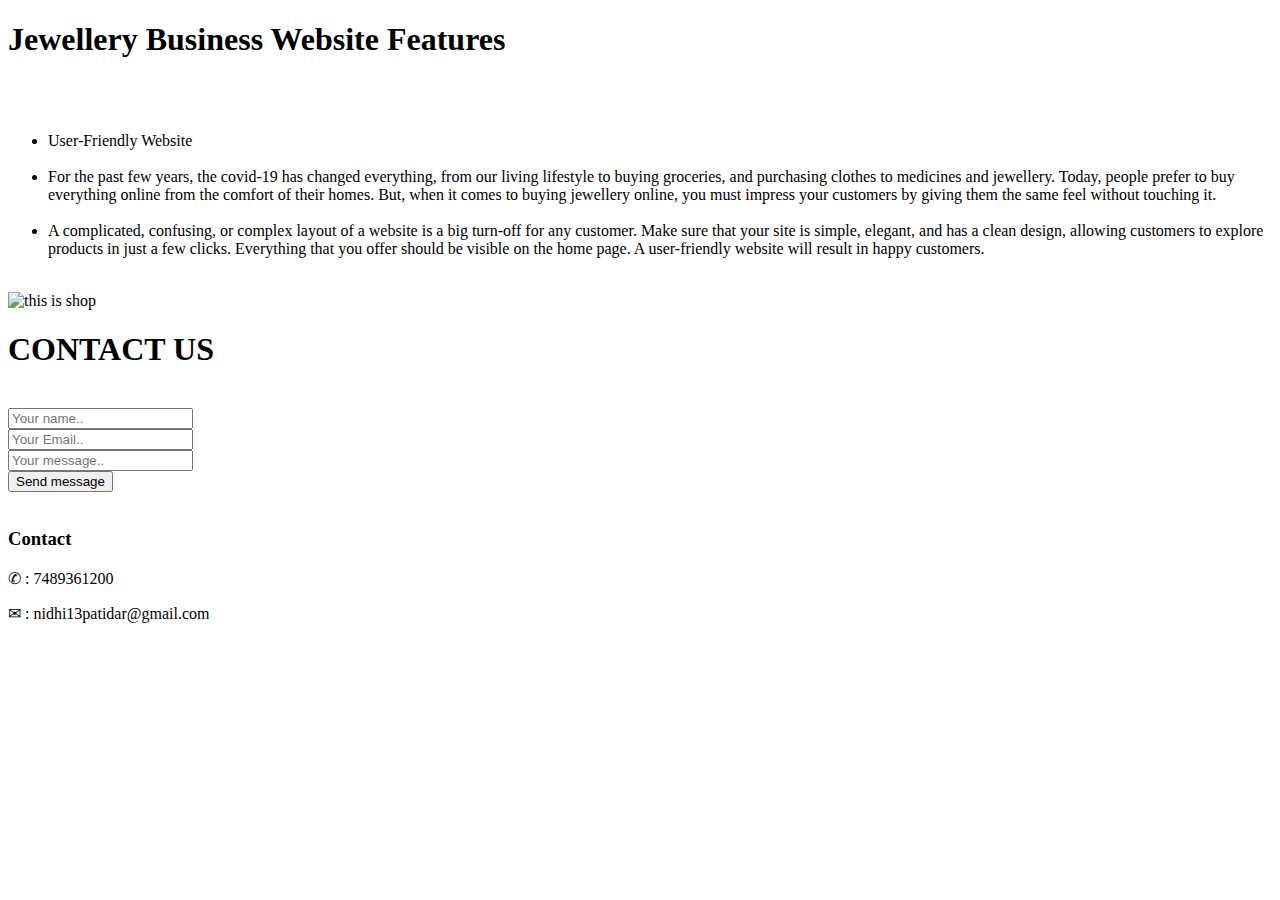
==== featured.html @ a4e92c5a "Add files via upload" ====
<!DOCTYPE html>
<html lang="en">
  <head>
    <meta charset="UTF-8" />
    <meta name="viewport" content="width=device-width, initial-scale=1.0" />
    <title>Document</title>
    <link rel="stylesheet" href="feature.css" />
  </head>
  <body>
    
      
    <div class="container"> 
    <div class="box">
      
    <h1>Jewellery Business Website Features</h1><br><br>
    <ul>
      <li>User-Friendly Website</li><br>
      <li>
        For the past few years, the covid-19 has changed everything, from our
        living lifestyle to buying groceries, and purchasing clothes to
        medicines and jewellery. Today, people prefer to buy everything online
        from the comfort of their homes. But, when it comes to buying jewellery
        online, you must impress your customers by giving them the same feel
        without touching it.
      </li><br>
      <li>A complicated, confusing, or complex layout of a website is a big turn-off for any customer. Make sure that your site is simple, elegant, and has a clean design, allowing customers to explore products in just a few clicks. Everything that you offer should be visible on the home page. A user-friendly website will result in happy customers.</li><br>
      
    </ul>
    
</div>
<div class="image">
<img src="image/feature bg.png" id="img" alt="this is shop">

</div>
</div>

  <div class="contact" id="contact">
    <h1>CONTACT US</h1><br>
    
  <input type="text" id="fname" name="firstname" placeholder="Your name..">
   <br>
  <input type="text" id="fname" name="firstname" placeholder="Your Email..">
  <br>
  <input type="text" id="fname" name="firstname" placeholder="Your message..">
  <br>
  <button id="sendbtn">Send message</button>
<br><br>
 <h3>Contact</h3>
   <p>✆ : 7489361200</p>
   <p>✉ : nidhi13patidar@gmail.com</p>
  </div>
  
  </body>
</html>
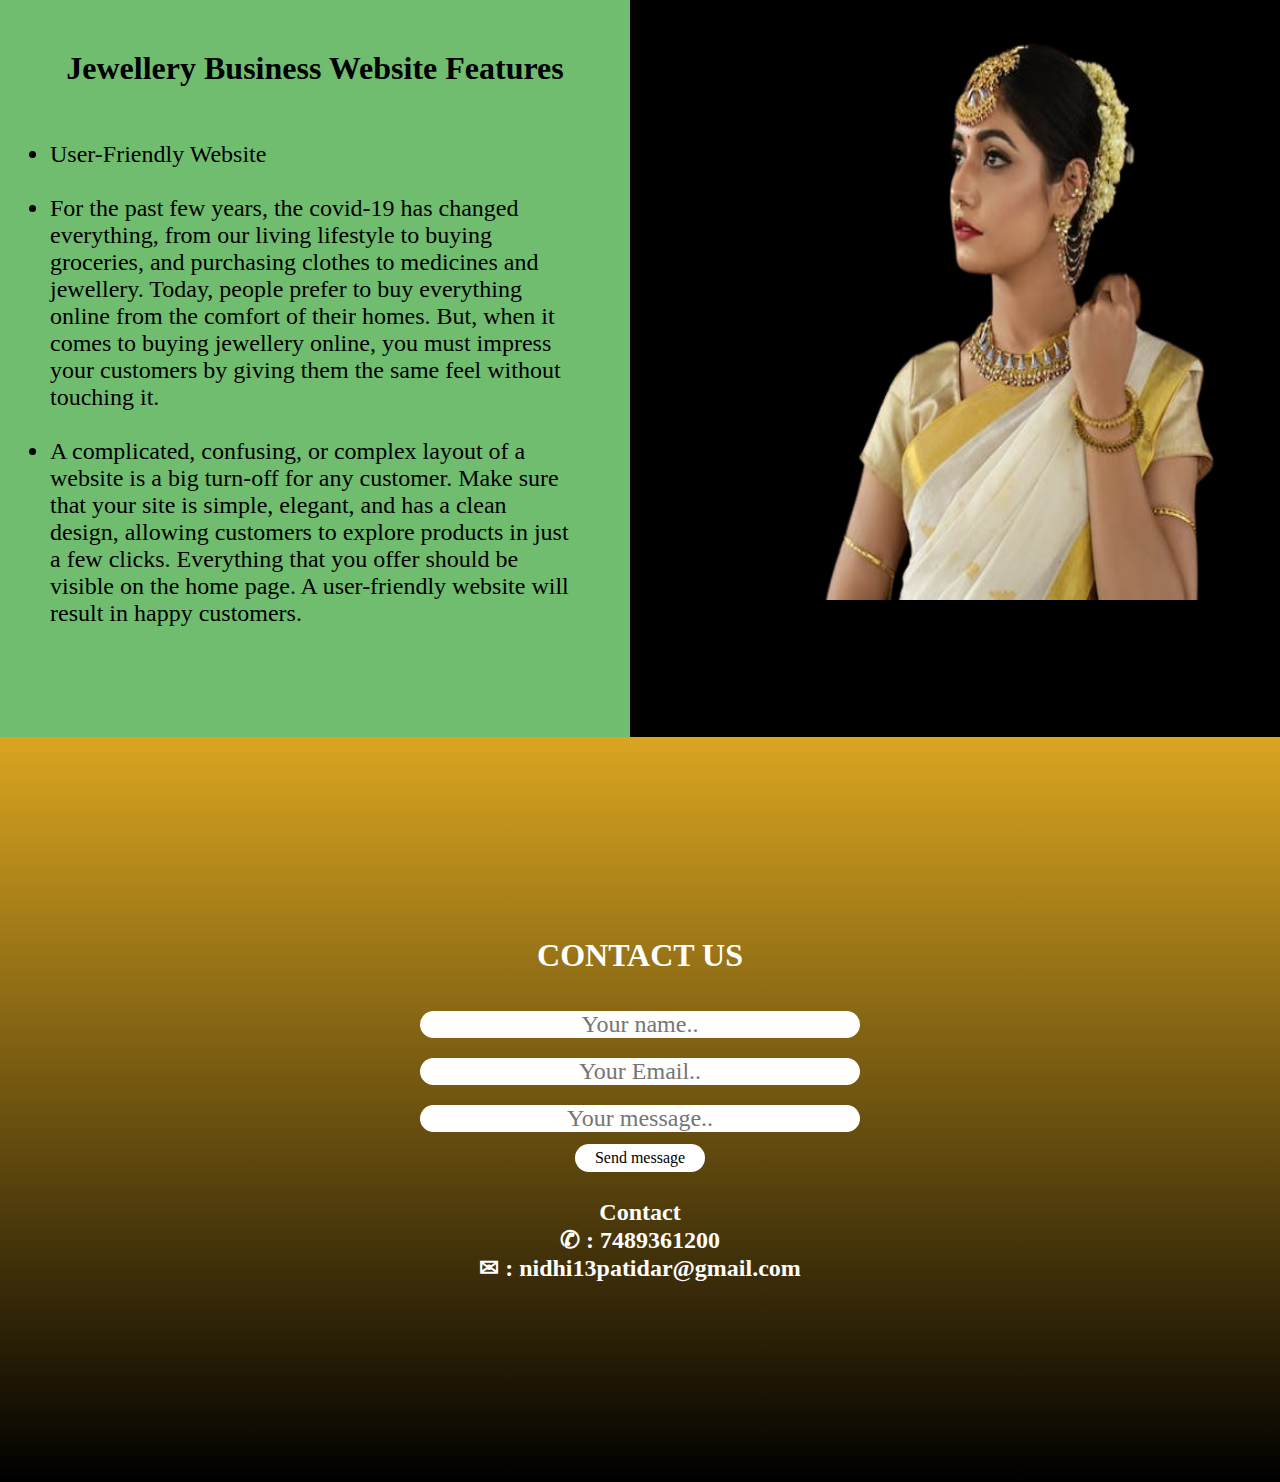
==== commit d4dabaee: "Update featured.html" ====
--- a/featured.html
+++ b/featured.html
@@ -29,7 +29,7 @@
     
 </div>
 <div class="image">
-<img src="image/feature bg.png" id="img" alt="this is shop">
+<img src="feature bg.png" id="img" alt="this is shop">
 
 </div>
 </div>
--- a/feature.css
+++ b/feature.css
@@ -0,0 +1,67 @@
+*{
+    font-size: x-large;
+    font-family: papyrus;
+    margin: 0;
+    padding:0;
+    
+}
+.container{
+    display: flex;
+    
+}
+.box{
+    box-sizing: border-box;
+    padding: 50px;
+    height: 737px;
+    width: 900px; 
+    background-color: rgb(112, 189, 112);  
+}
+h1{
+    
+    text-align: center;
+    font-size: xx-large;
+}
+li:hover{
+font-weight: bold;
+}
+img{
+    height: 600px;
+    width: 650px;
+    
+    
+}
+.image{
+    
+    background-color: black;
+    float: right;
+}
+#img:hover{
+     filter: drop-shadow(4px 4px 8px white) ;
+}
+.contact{
+    
+    height: 900
+    px;
+    padding: 200px;
+    font-weight: bolder;
+    text-align: center;
+    background: linear-gradient(goldenrod,black);
+    color: white;
+}
+.contact input{
+    width: 50%;
+    border-radius: 200px;
+    margin: 10px;
+    border: none;
+    text-align: center;
+    
+}
+
+.contact button{
+    background-color: white;
+    border-radius: 300px;
+    font-size: medium;
+    border: none;
+    color: black;
+    padding: 5px 20px 5px 20px;
+}
